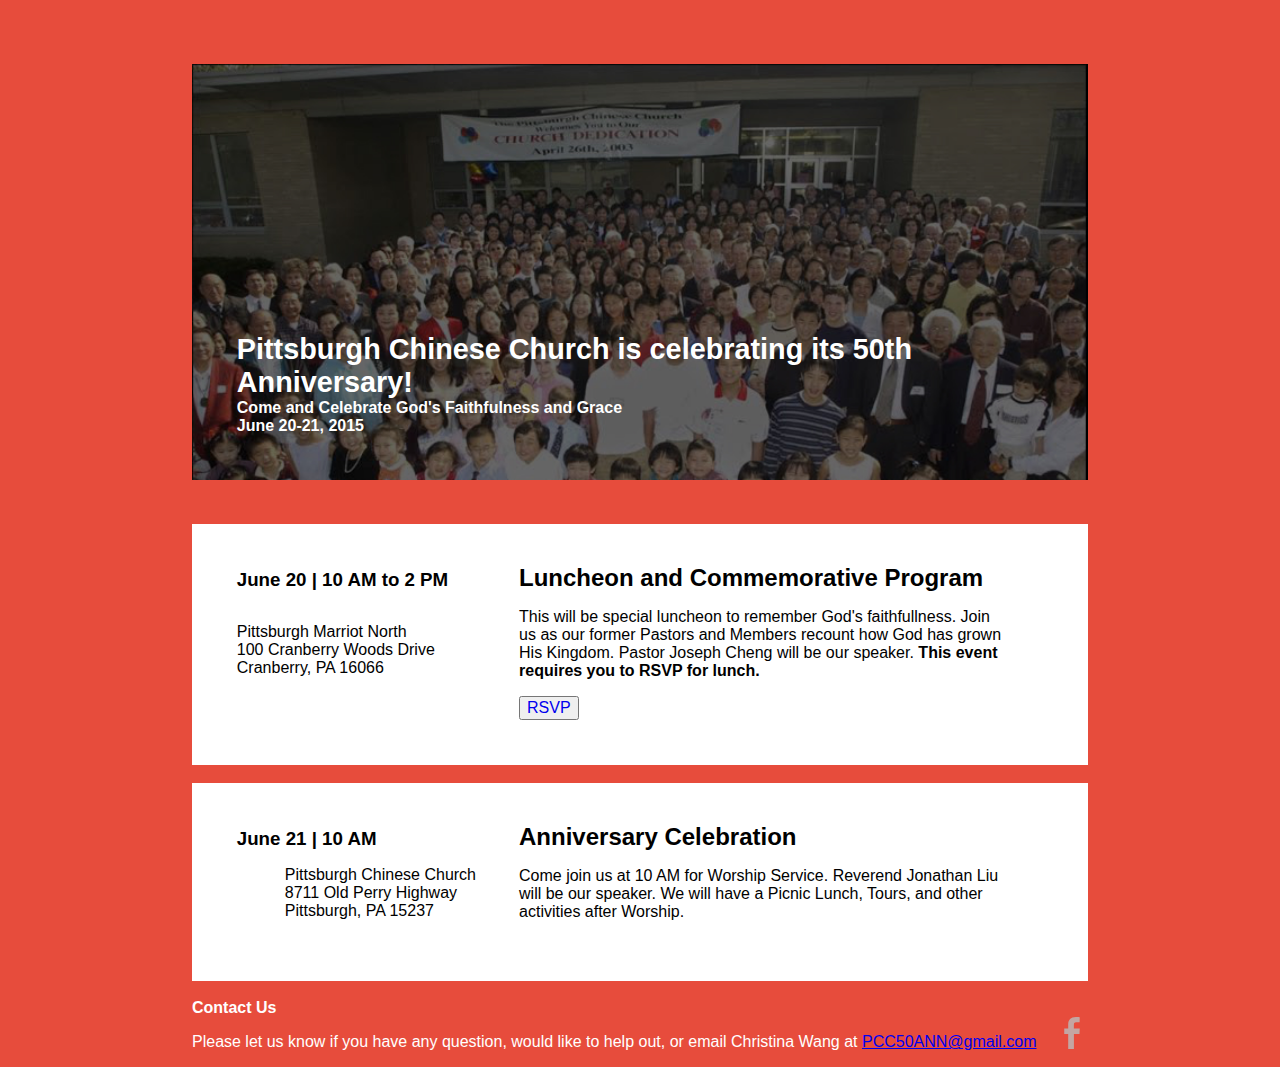
==== home.html @ bb434683 "version1" ====
<!DOCTYPE html>
  <head>
    <title>PCC 50th Anniversary</title>
    <link rel="stylesheet" type="text/css" href="normalize.css">
    <link rel="stylesheet" type="text/css" href="style.css">
  </head>
  <body>
    <div id="intro">
      <h1>Pittsburgh Chinese Church is celebrating its 50th Anniversary!</h1>
      <h4>
        <ul>
          <li>Come and Celebrate God's Faithfulness and Grace</li>
          <li>June 20-21, 2015</li>
        </ul>
      </h4>
    </div>
    <div class="event">
      <div class="left">
        <h3>June 20 | 10 AM to 2 PM</h3>
        <a target="_blank" href="https://www.google.com/maps/dir/''/100+Cranberry+Woods+Dr,+Cranberry+Twp,+PA+16066/data=!4m5!4m4!1m0!1m2!1m1!1s0x8834880526409af3:0x96e2a55ff8ba6b13?sa=X&ei=b1neVP6TNMi-ggSJroPoCw&ved=0CB4QwwUwAA"><img src="http://flatgenie.com/wp-content/uploads/2013/10/map-pin-alt-600x600-300x300.png" alt=""></a>
        <ul>
          <li>Pittsburgh Marriot North</li>
          <li>100 Cranberry Woods Drive</li>
          <li>Cranberry, PA 16066</li>
        </ul>
      </div>
      <div class="right">
        <h2>Luncheon and Commemorative Program</h2>
        <p>This will be special luncheon to remember God's faithfullness. Join us as our former Pastors and Members recount how God has grown His Kingdom. Pastor Joseph Cheng will be our speaker. <b>This event requires you to RSVP for lunch.</b></p>

        <a target="_blank" href="http://goo.gl/forms/0w81se47Xz"><button>RSVP</button></a>
      </div>
    </div>

    <div class="event">
      <div class="left">
        <h3>June 21 | 10 AM</h3> <!-- Not sure if there's an end time -->
        <a target="_blank" href="https://www.google.com/maps/dir/''/Pittsburgh+Chinese+Church,+8711+Old+Perry+Highway,+Pittsburgh,+PA+15237/@40.5648499,-80.1153565,12z/data=!3m1!4b1!4m8!4m7!1m0!1m5!1m1!1s0x88348b08bcd92483:0xffa8ab3bef3fbdb7!2m2!1d-80.041539!2d40.564743"><img src="http://flatgenie.com/wp-content/uploads/2013/10/map-pin-alt-600x600-300x300.png" alt=""></a>
        <ul>
          <li>Pittsburgh Chinese Church</li>
          <li>8711 Old Perry Highway</li>
          <li>Pittsburgh, PA 15237</li>
        </ul>
      </div>
      <div class="right">
        <h2>Anniversary Celebration</h2>
        <p>Come join us at 10 AM for Worship Service. Reverend Jonathan Liu will be our speaker. We will have a Picnic Lunch, Tours, and other activities after Worship.</p>
      </div>
    </div>
    <div class="footer">
      <h4>Contact Us</h4>
       <p>Please let us know if you have any question, would like to help out, or email Christina Wang at <a target="_blank" href="mailto:PCC50ANN@gmail.com?subject=[PCC%2050th%20Anniversary]">PCC50ANN@gmail.com</a></p>
       <a target="_blank" href="https://www.facebook.com/events/477833965625156/"><img src="icon_facebook.svg" alt=""></a>
    </div>
  </body>
</html>
---- style.css ----
body {
  width:70%;
  margin-left:15%;
  padding-top:5%;
  background-color:#e74c3c;
}
h1{
  font-size:1.8em;
}
h1,h2,h3,h4{
  margin:0;
}
#intro h4, #intro ul{
  margin:0;
}
#intro{
  color:#FFF;
  margin-bottom:5%;
  padding-top:30%;
  background-image: url('picture1.jpg');
  background-size:100%;
  background-repeat: no-repeat;
  padding-left:5%;
  padding-bottom:5%;
}
.event{
  padding:5%;
  margin-bottom:2%;
  overflow:auto;
  background-color:#FFF;
}
.event img{
  margin-top:1em;
  width:3em;
  float:left;
}
.event ul{
  float:left;
}
.event h2{
  margin-top:-5px;
}
ul{
  list-style: none;
  padding-left:0;
}
.left{
  float:left;
  width:30%;
  margin-right:5%;
}
.right{
  float:left;
  width:60%;
}
.footer{
  color:white;
}
.footer p{
  float:left;
}
.footer img{
  width:2em;
  float:right;
  opacity:0.8;
}
.footer img:hover{
  opacity:1;
}
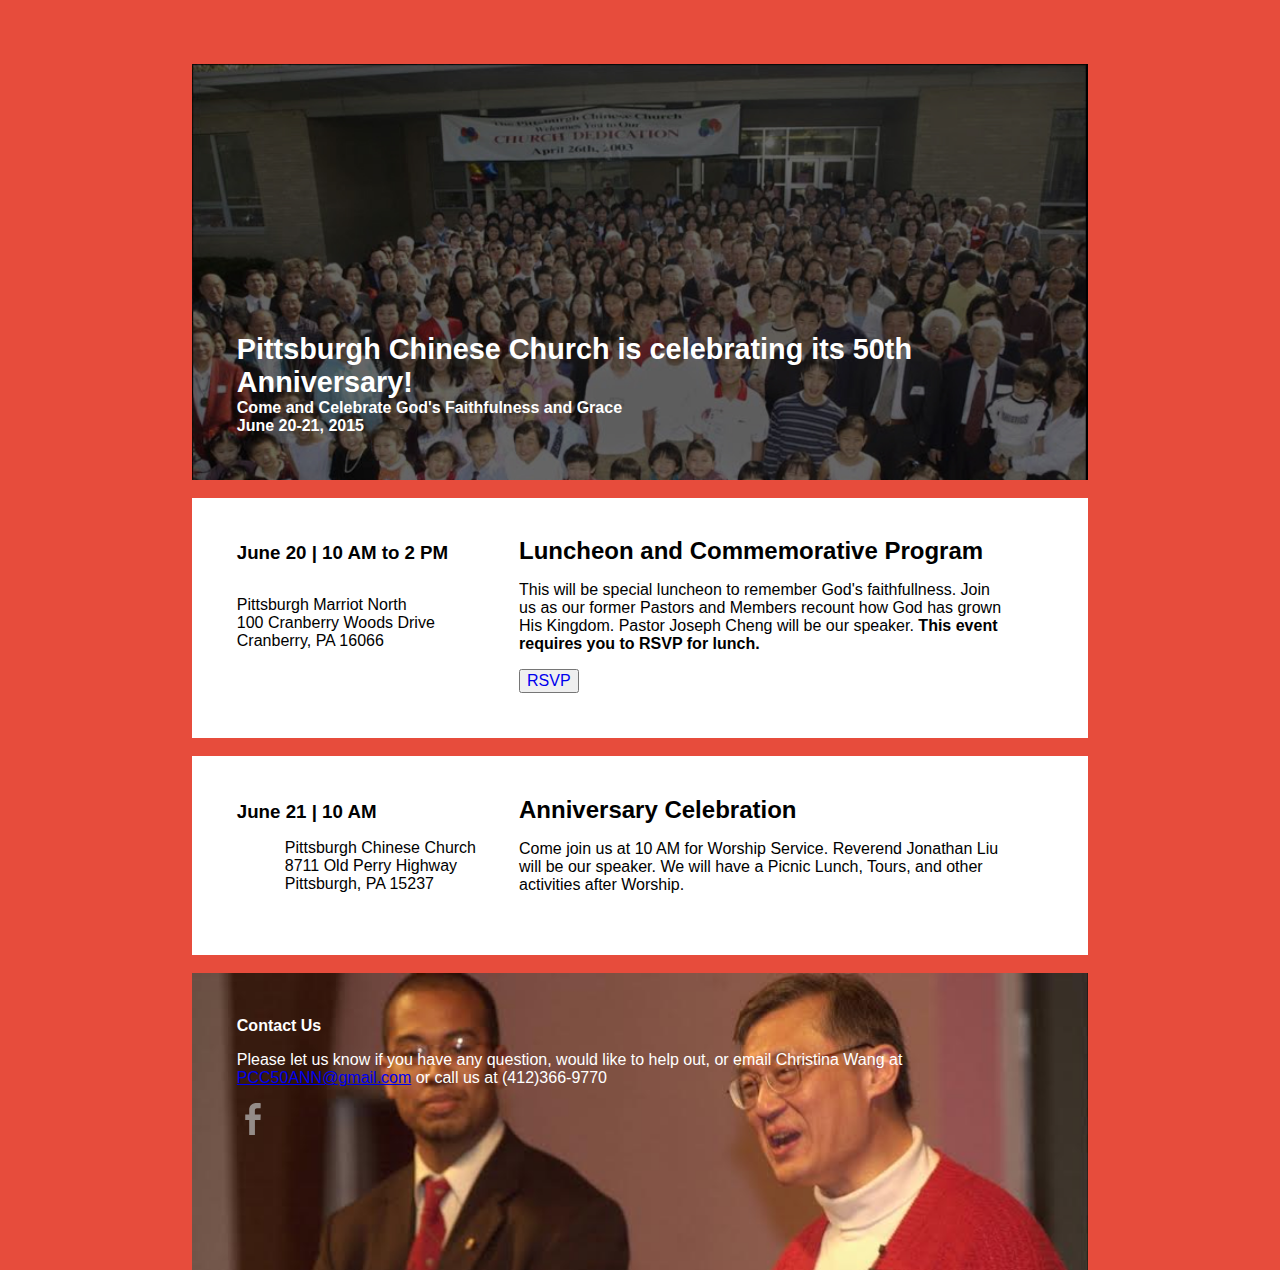
==== commit 7b4ff065: "added one more photo?" ====
--- a/home.html
+++ b/home.html
@@ -49,7 +49,7 @@
     </div>
     <div class="footer">
       <h4>Contact Us</h4>
-       <p>Please let us know if you have any question, would like to help out, or email Christina Wang at <a target="_blank" href="mailto:PCC50ANN@gmail.com?subject=[PCC%2050th%20Anniversary]">PCC50ANN@gmail.com</a></p>
+       <p>Please let us know if you have any question, would like to help out, or email Christina Wang at <a target="_blank" href="mailto:PCC50ANN@gmail.com?subject=[PCC%2050th%20Anniversary]">PCC50ANN@gmail.com</a> or call us at (412)366-9770</p>
        <a target="_blank" href="https://www.facebook.com/events/477833965625156/"><img src="icon_facebook.svg" alt=""></a>
     </div>
   </body>
--- a/style.css
+++ b/style.css
@@ -15,7 +15,7 @@
 }
 #intro{
   color:#FFF;
-  margin-bottom:5%;
+  margin-bottom:2%;
   padding-top:30%;
   background-image: url('picture1.jpg');
   background-size:100%;
@@ -55,15 +55,31 @@
 }
 .footer{
   color:white;
+  overflow:auto;
+  background-image: url('picture4.jpg');
+  background-repeat:none;
+  background-size:100%;
+  padding: 5% 5% 15% 5%;
 }
 .footer p{
   float:left;
 }
 .footer img{
   width:2em;
-  float:right;
-  opacity:0.8;
+  float:left;
 }
-.footer img:hover{
+img{
+  opacity:0.7;
+}
+img:hover{
   opacity:1;
+}
+
+@media (max-width: 600px){
+  .left{
+    width:100%;
+  }
+  .right{
+    width:100%;
+  }
 }